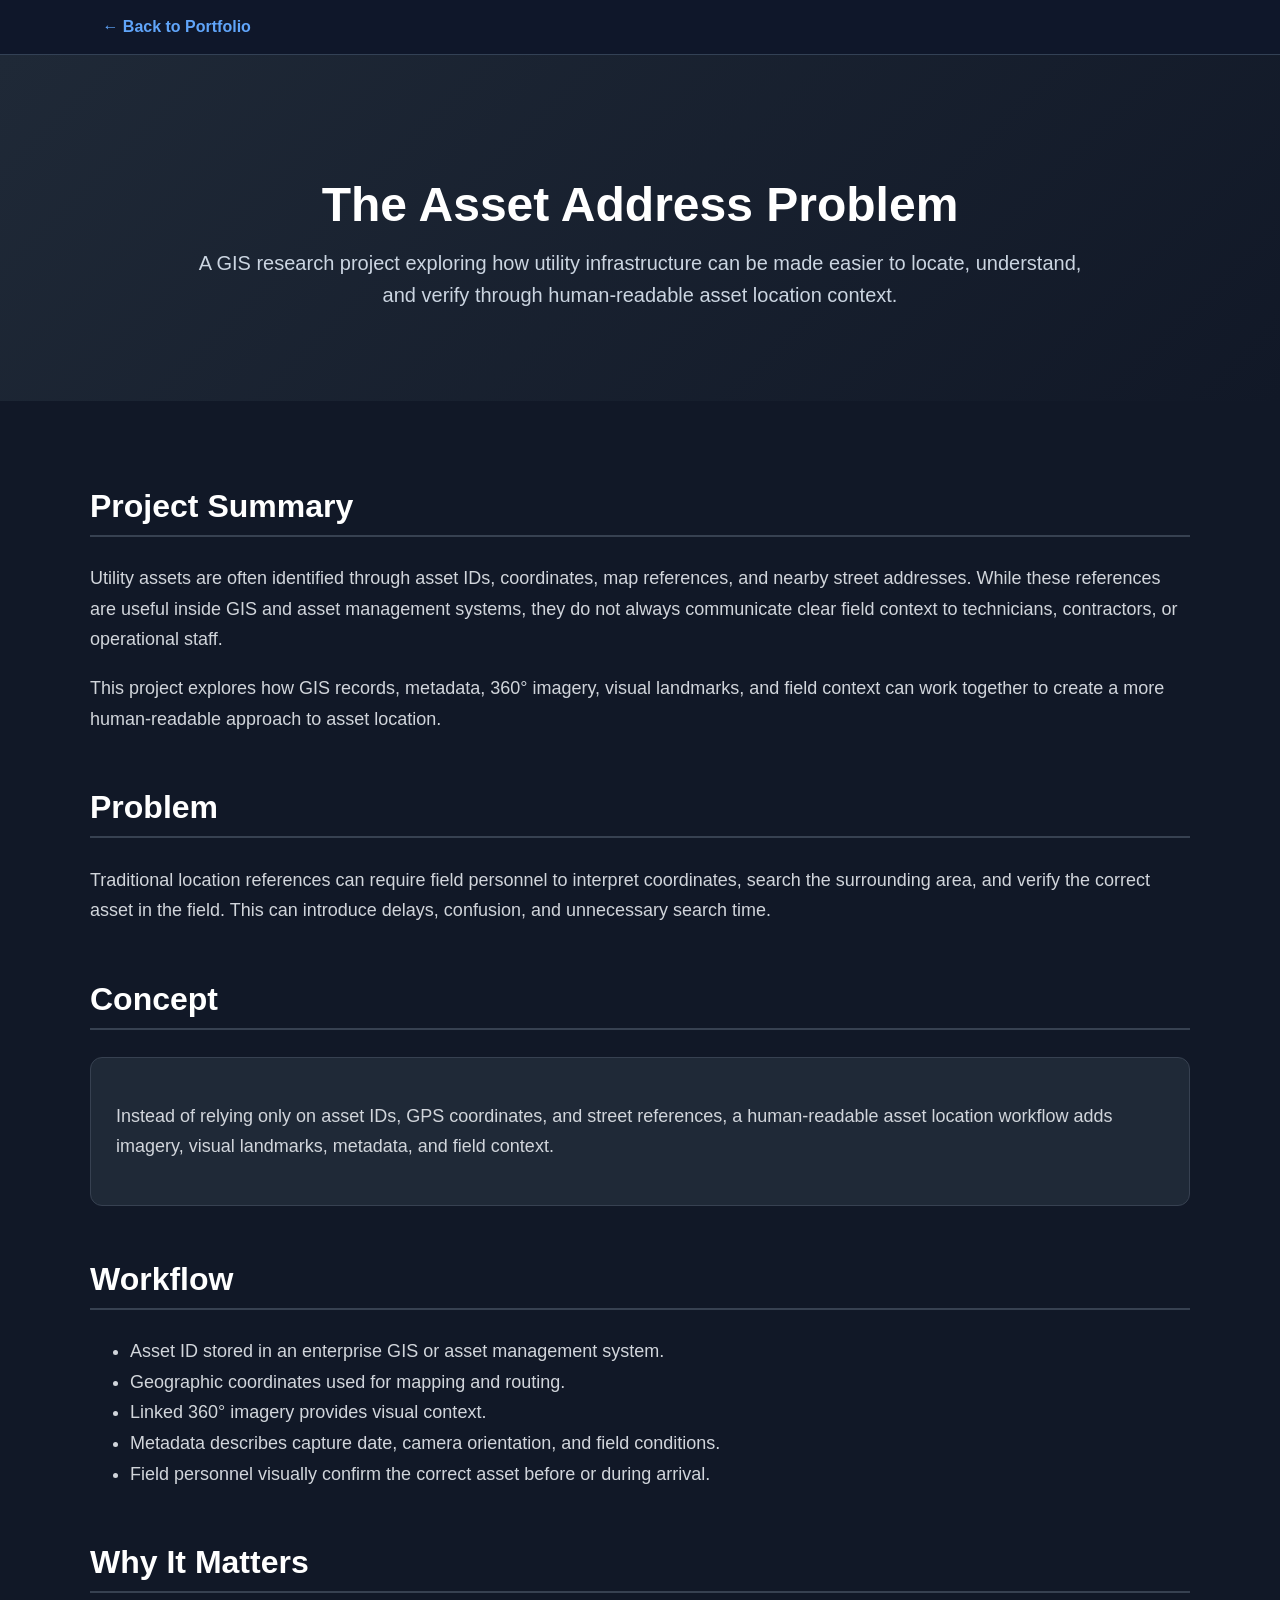
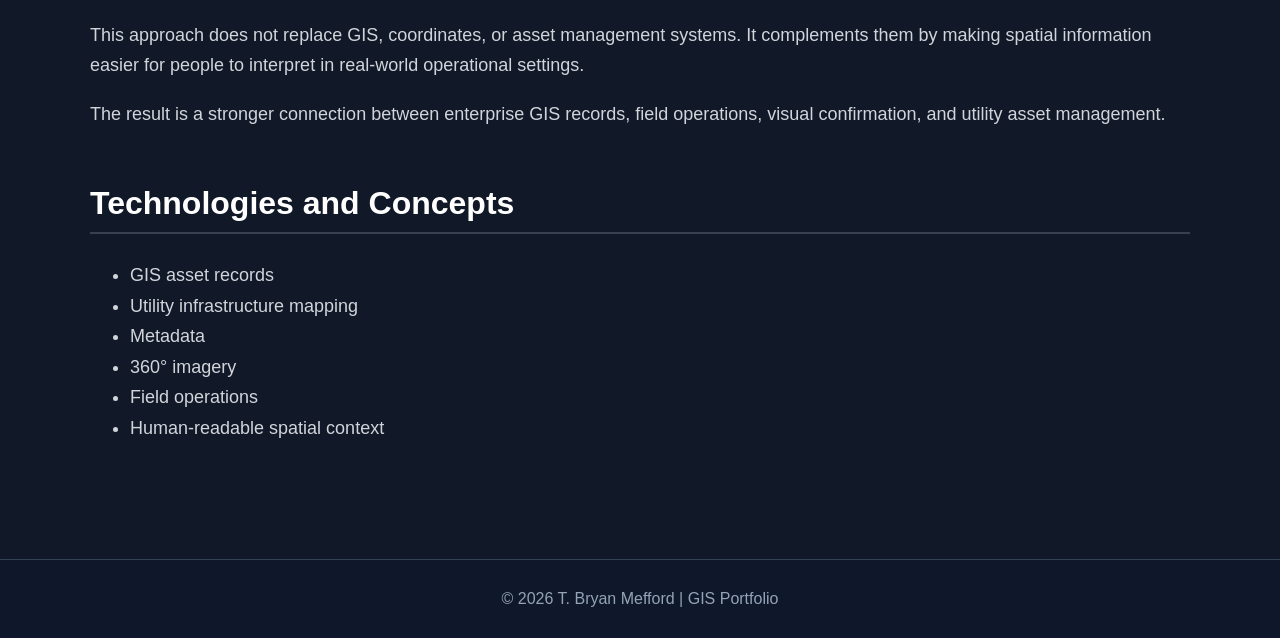
==== Asset-Address-Problem/index.html @ 144e8dea "Create corrected Asset Address project page" ====
<!DOCTYPE html>
<html lang="en">
<head>
<meta charset="UTF-8">
<meta name="viewport" content="width=device-width, initial-scale=1.0">
<title>Asset Address Problem | T. Bryan Mefford</title>

<style>
body{
    margin:0;
    font-family:Arial, Helvetica, sans-serif;
    background:#111827;
    color:white;
}

nav{
    background:#0f172a;
    padding:18px 8%;
    border-bottom:1px solid #334155;
}

nav a{
    color:#60a5fa;
    text-decoration:none;
    font-weight:bold;
}

header{
    background:linear-gradient(135deg,#1f2937,#111827);
    padding:90px 20px;
    text-align:center;
}

header h1{
    font-size:48px;
    margin-bottom:15px;
}

header p{
    max-width:900px;
    margin:auto;
    color:#cbd5e1;
    font-size:20px;
    line-height:1.6;
}

main{
    width:90%;
    max-width:1100px;
    margin:auto;
    padding:60px 0;
}

section{
    margin-bottom:55px;
}

h2{
    font-size:32px;
    border-bottom:2px solid #374151;
    padding-bottom:10px;
}

p, li{
    color:#d1d5db;
    font-size:18px;
    line-height:1.7;
}

.card{
    background:#1f2937;
    border:1px solid #374151;
    border-radius:12px;
    padding:25px;
    margin-top:20px;
}

footer{
    background:#0f172a;
    text-align:center;
    padding:30px;
    color:#94a3b8;
    border-top:1px solid #334155;
}
</style>
</head>

<body>

<nav>
    <a href="../">← Back to Portfolio</a>
</nav>

<header>
    <h1>The Asset Address Problem</h1>
    <p>
        A GIS research project exploring how utility infrastructure can be made easier to locate, understand, and verify through human-readable asset location context.
    </p>
</header>

<main>

<section>
    <h2>Project Summary</h2>
    <p>
        Utility assets are often identified through asset IDs, coordinates, map references, and nearby street addresses. While these references are useful inside GIS and asset management systems, they do not always communicate clear field context to technicians, contractors, or operational staff.
    </p>
    <p>
        This project explores how GIS records, metadata, 360° imagery, visual landmarks, and field context can work together to create a more human-readable approach to asset location.
    </p>
</section>

<section>
    <h2>Problem</h2>
    <p>
        Traditional location references can require field personnel to interpret coordinates, search the surrounding area, and verify the correct asset in the field. This can introduce delays, confusion, and unnecessary search time.
    </p>
</section>

<section>
    <h2>Concept</h2>
    <div class="card">
        <p>
            Instead of relying only on asset IDs, GPS coordinates, and street references, a human-readable asset location workflow adds imagery, visual landmarks, metadata, and field context.
        </p>
    </div>
</section>

<section>
    <h2>Workflow</h2>
    <ul>
        <li>Asset ID stored in an enterprise GIS or asset management system.</li>
        <li>Geographic coordinates used for mapping and routing.</li>
        <li>Linked 360° imagery provides visual context.</li>
        <li>Metadata describes capture date, camera orientation, and field conditions.</li>
        <li>Field personnel visually confirm the correct asset before or during arrival.</li>
    </ul>
</section>

<section>
    <h2>Why It Matters</h2>
    <p>
        This approach does not replace GIS, coordinates, or asset management systems. It complements them by making spatial information easier for people to interpret in real-world operational settings.
    </p>
    <p>
        The result is a stronger connection between enterprise GIS records, field operations, visual confirmation, and utility asset management.
    </p>
</section>

<section>
    <h2>Technologies and Concepts</h2>
    <ul>
        <li>GIS asset records</li>
        <li>Utility infrastructure mapping</li>
        <li>Metadata</li>
        <li>360° imagery</li>
        <li>Field operations</li>
        <li>Human-readable spatial context</li>
    </ul>
</section>

</main>

<footer>
    © 2026 T. Bryan Mefford | GIS Portfolio
</footer>

</body>
</html>
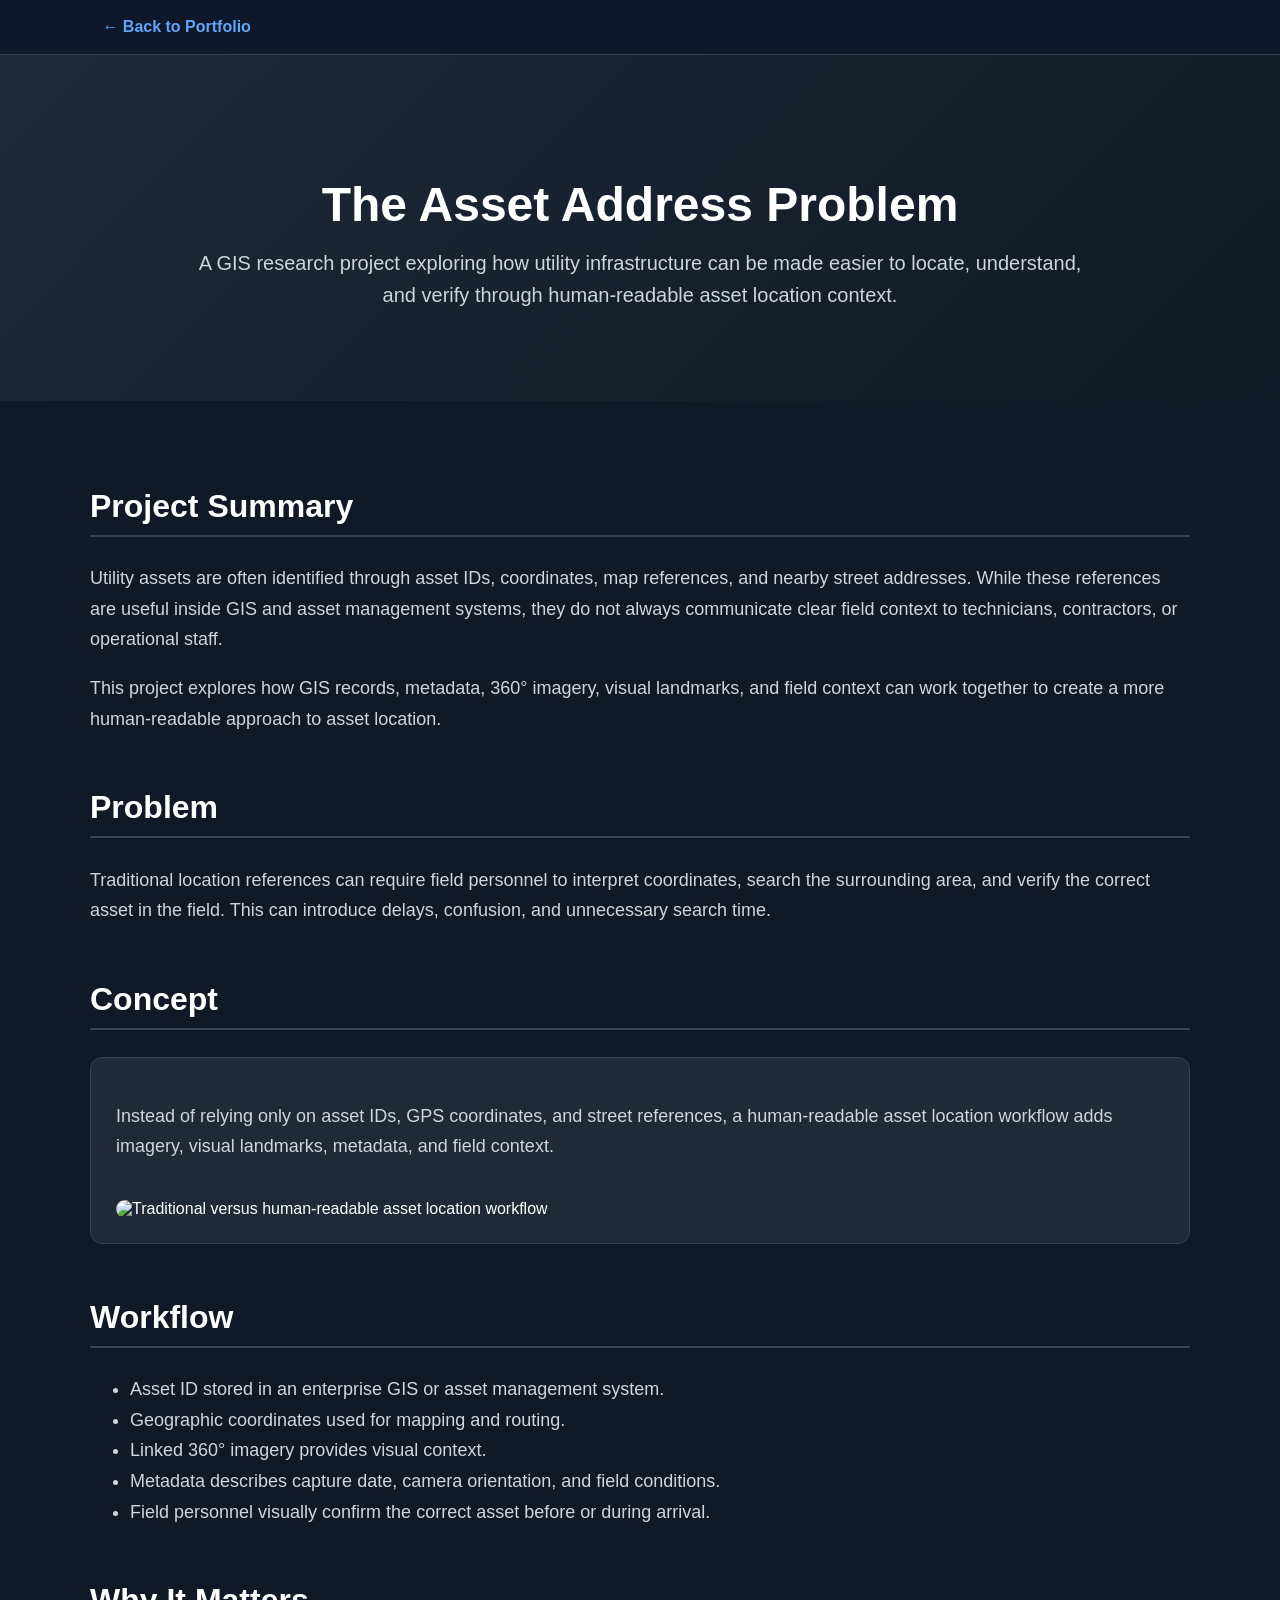
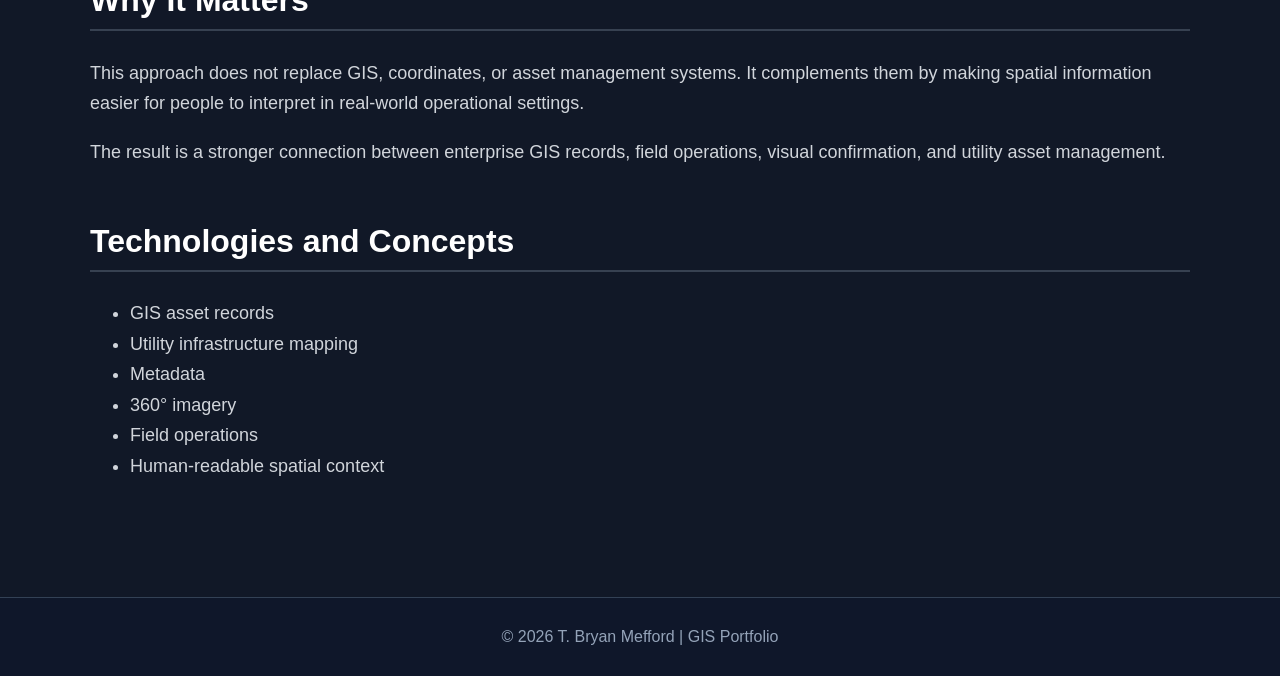
==== commit 6147c226: "Add project illustration to page" ====
--- a/Asset-Address-Problem/index.html
+++ b/Asset-Address-Problem/index.html
@@ -123,6 +123,8 @@
         <p>
             Instead of relying only on asset IDs, GPS coordinates, and street references, a human-readable asset location workflow adds imagery, visual landmarks, metadata, and field context.
         </p>
+
+        <img src="traditional-vs-human-readable-location.png" alt="Traditional versus human-readable asset location workflow" style="width:100%; border-radius:10px; margin-top:20px;">
     </div>
 </section>
 
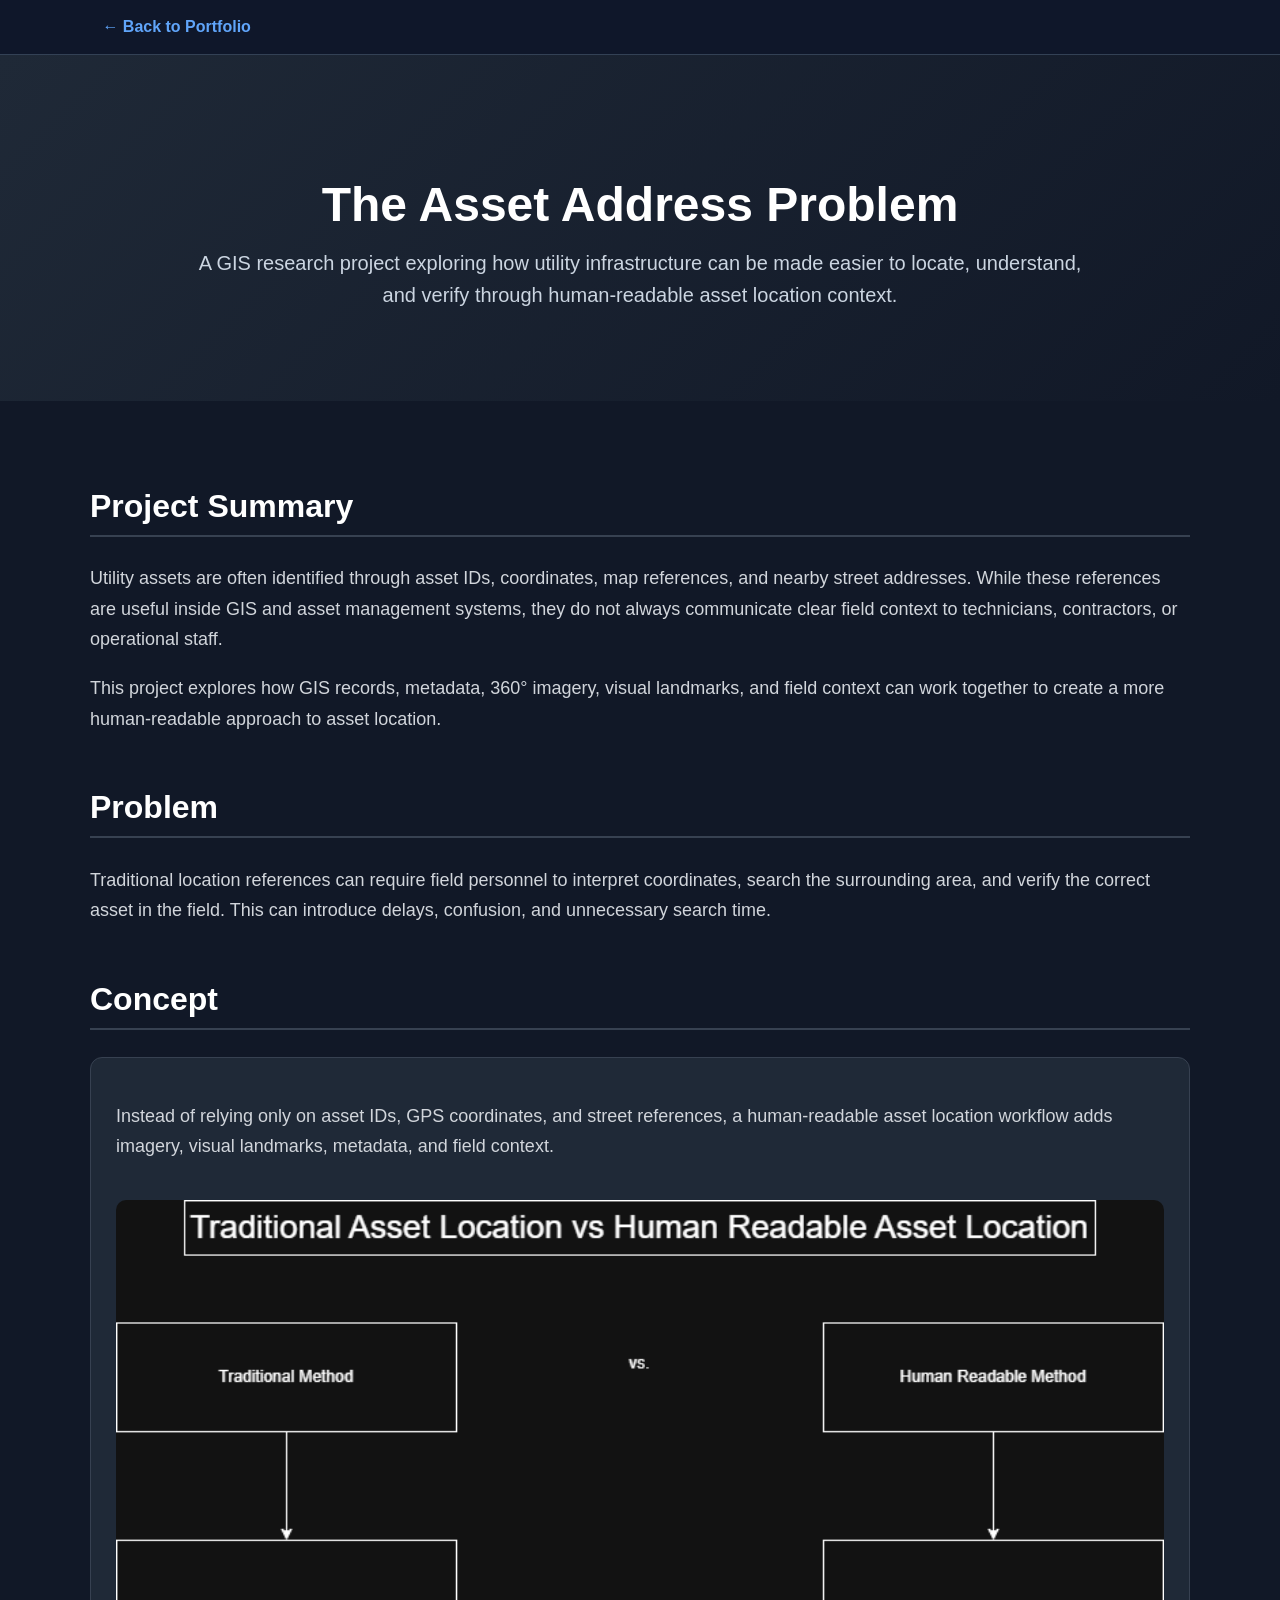
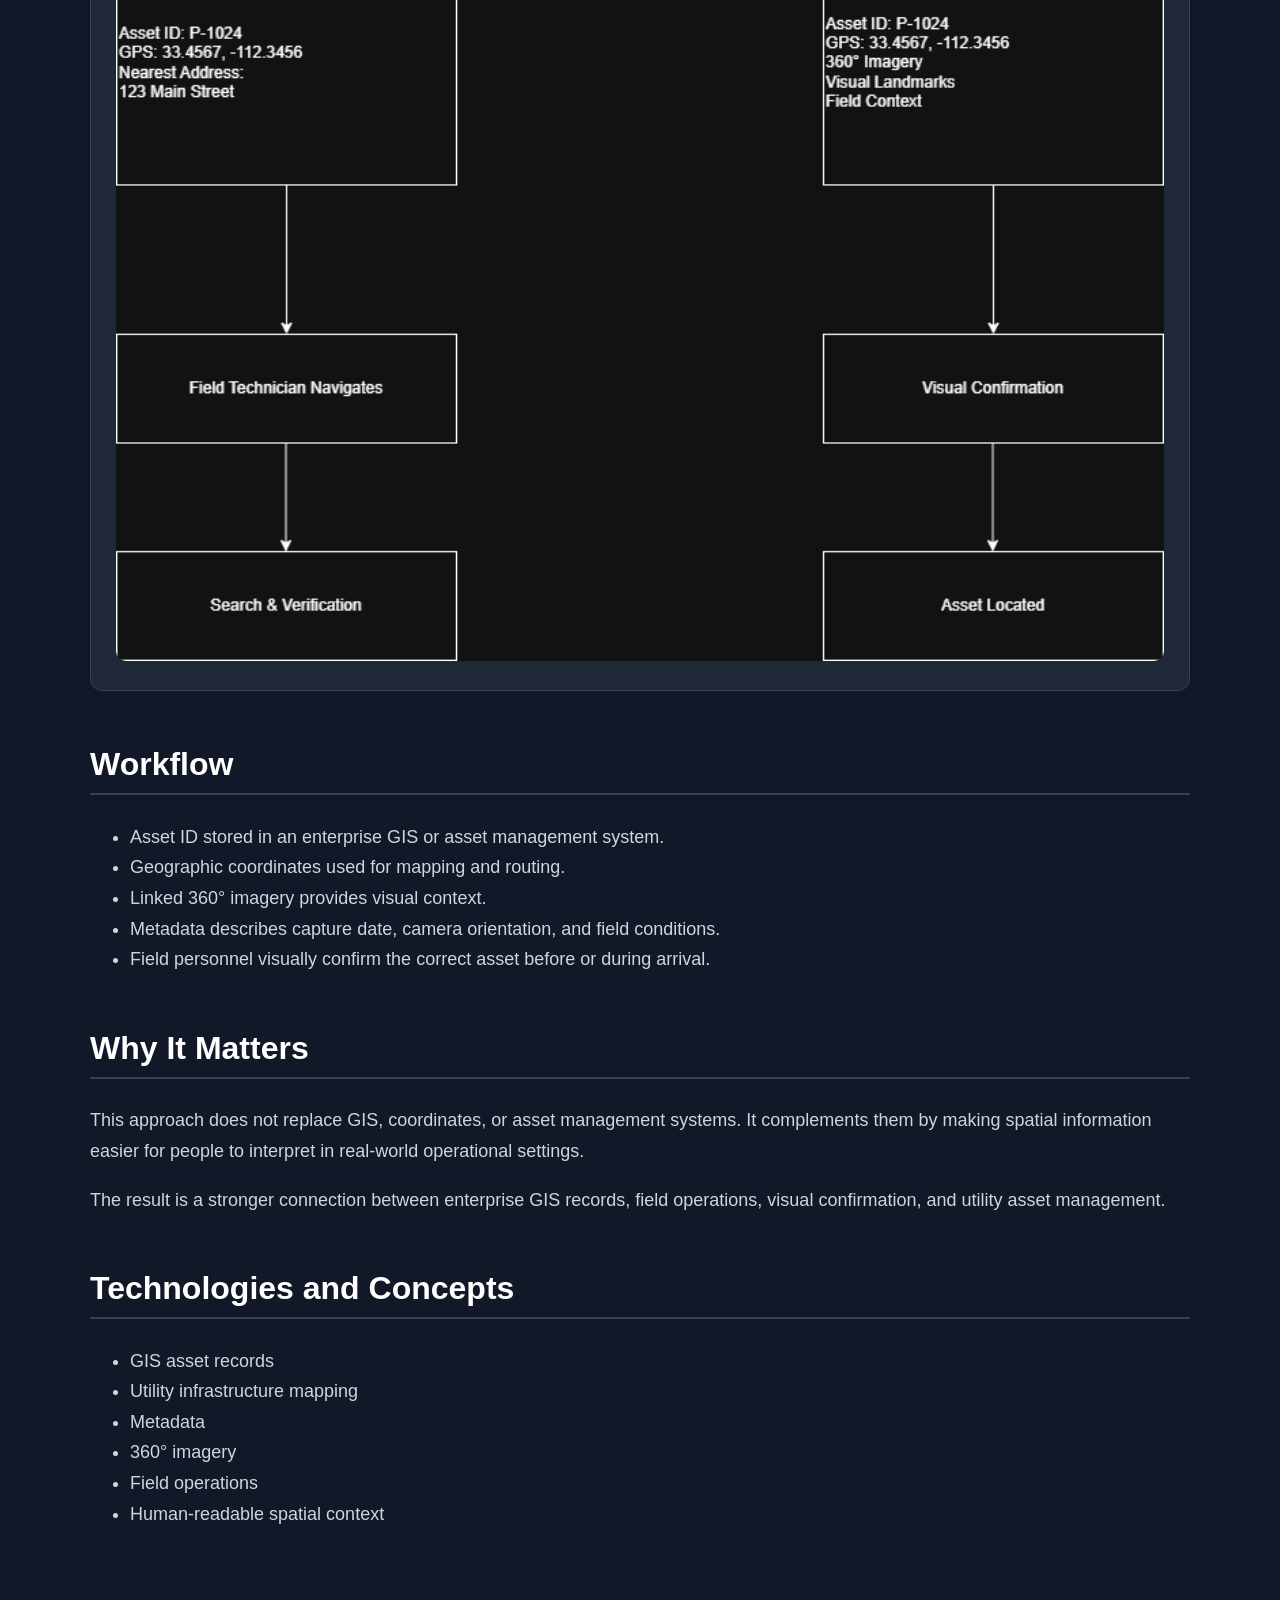
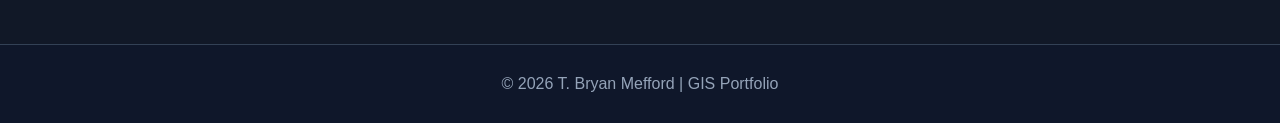
==== commit b3ecac8c: "Fix image filename" ====
--- a/Asset-Address-Problem/index.html
+++ b/Asset-Address-Problem/index.html
@@ -124,7 +124,9 @@
             Instead of relying only on asset IDs, GPS coordinates, and street references, a human-readable asset location workflow adds imagery, visual landmarks, metadata, and field context.
         </p>
 
-        <img src="traditional-vs-human-readable-location.png" alt="Traditional versus human-readable asset location workflow" style="width:100%; border-radius:10px; margin-top:20px;">
+        <img src="traditional-vs-human-readable-location (1).png"
+     alt="Traditional versus human-readable asset location workflow"
+     style="width:100%; border-radius:10px; margin-top:20px;">
     </div>
 </section>
 
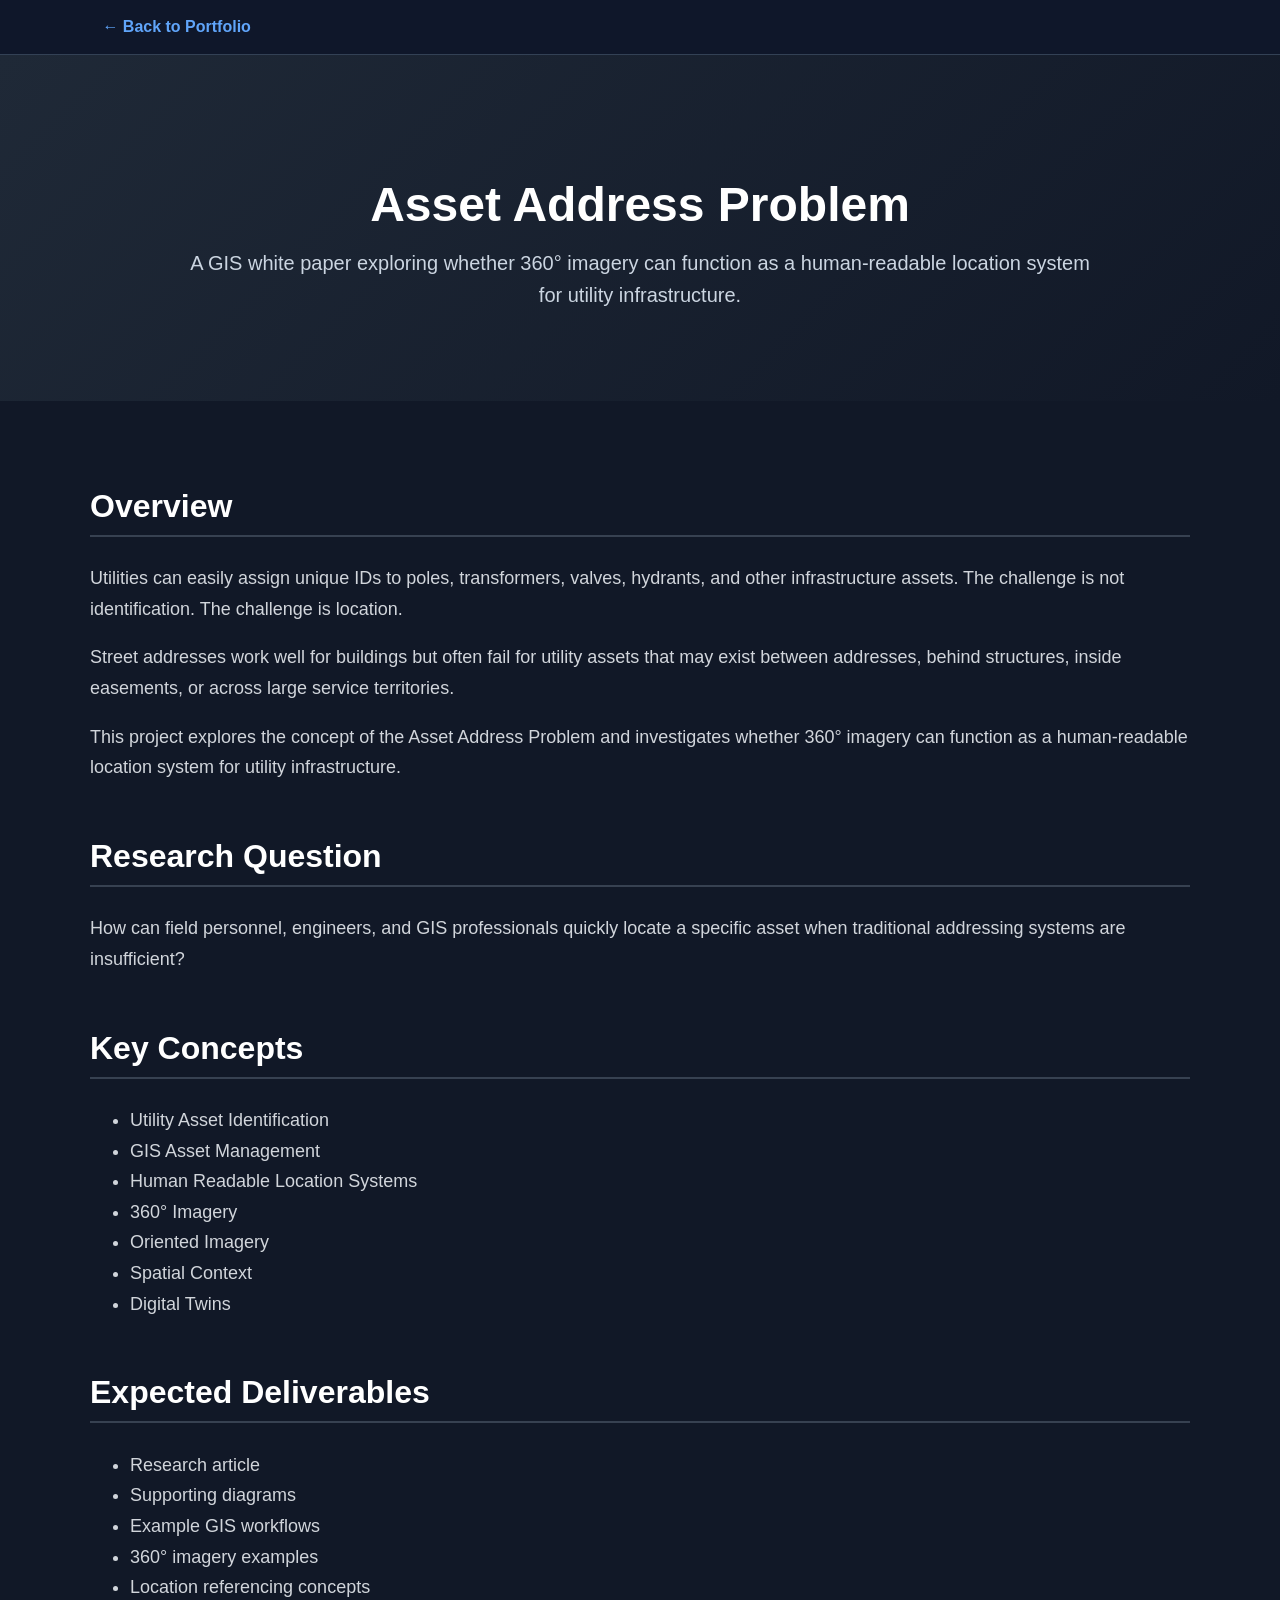
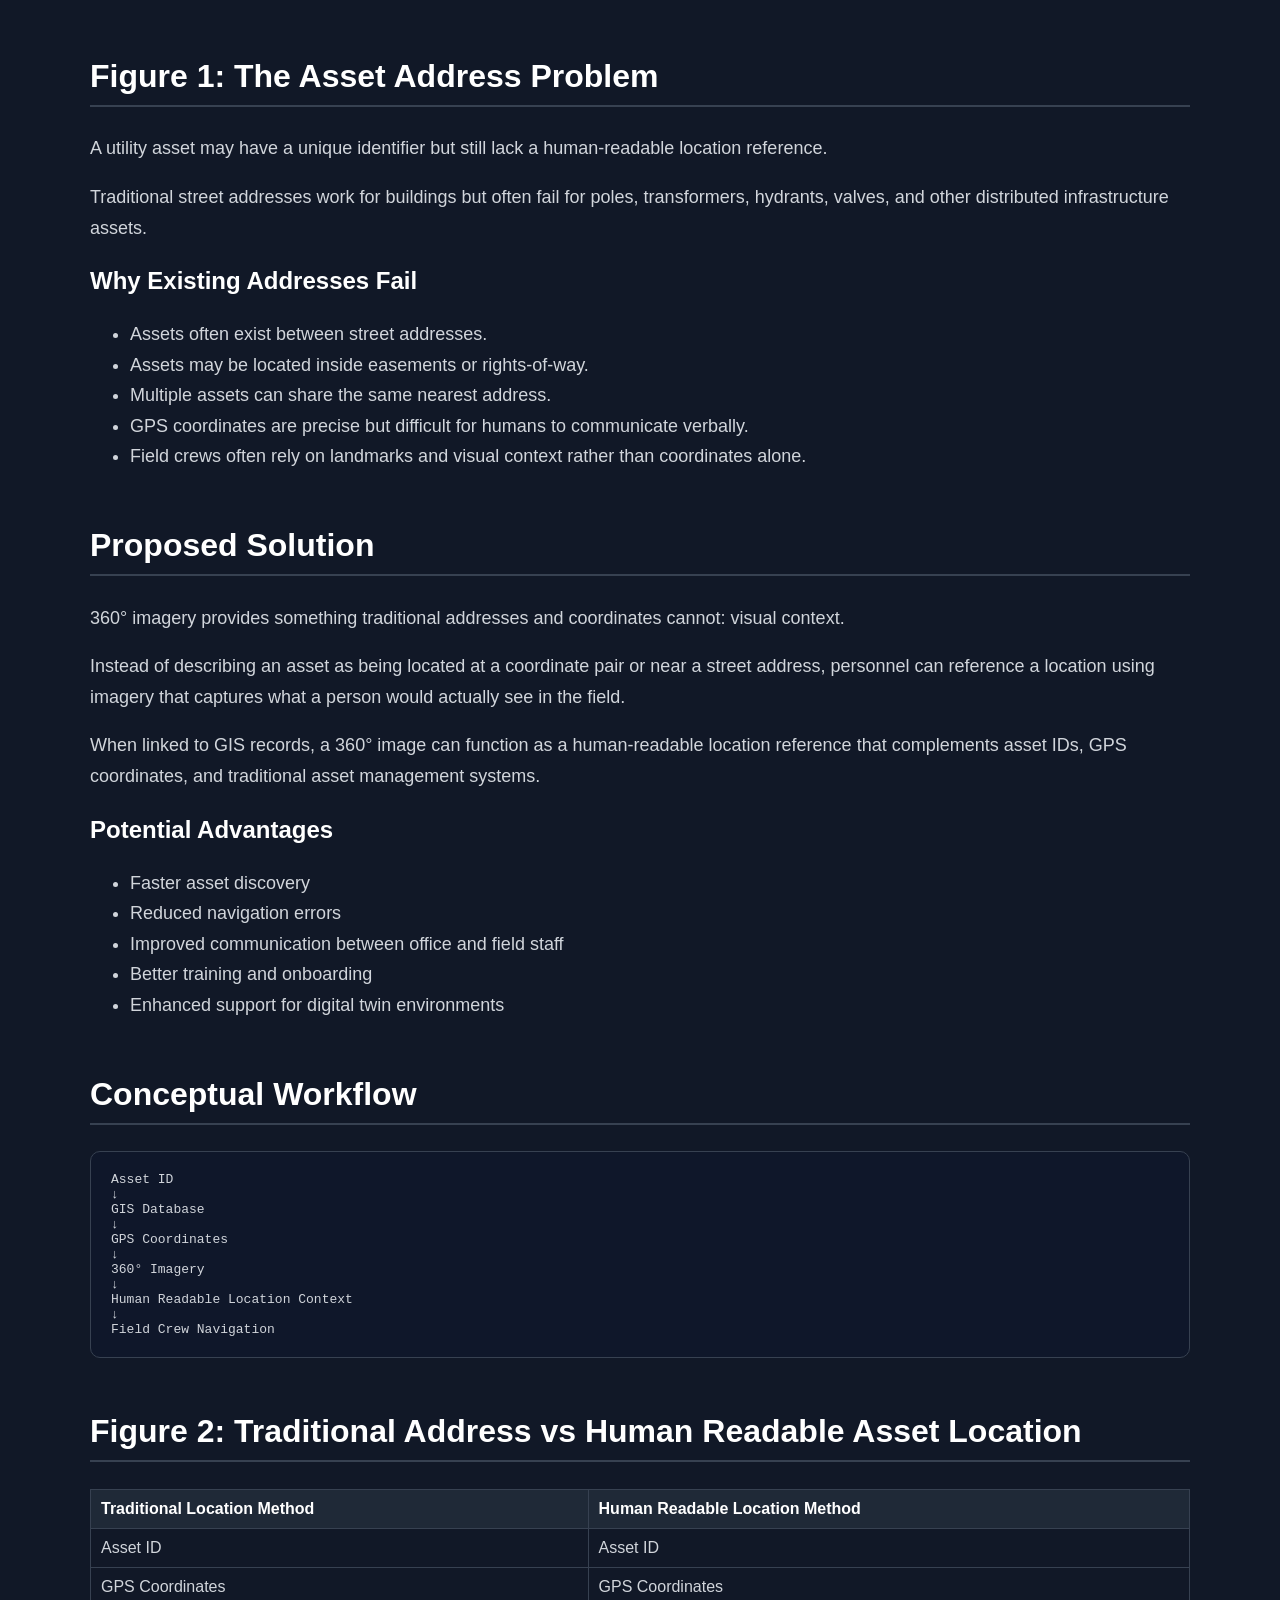
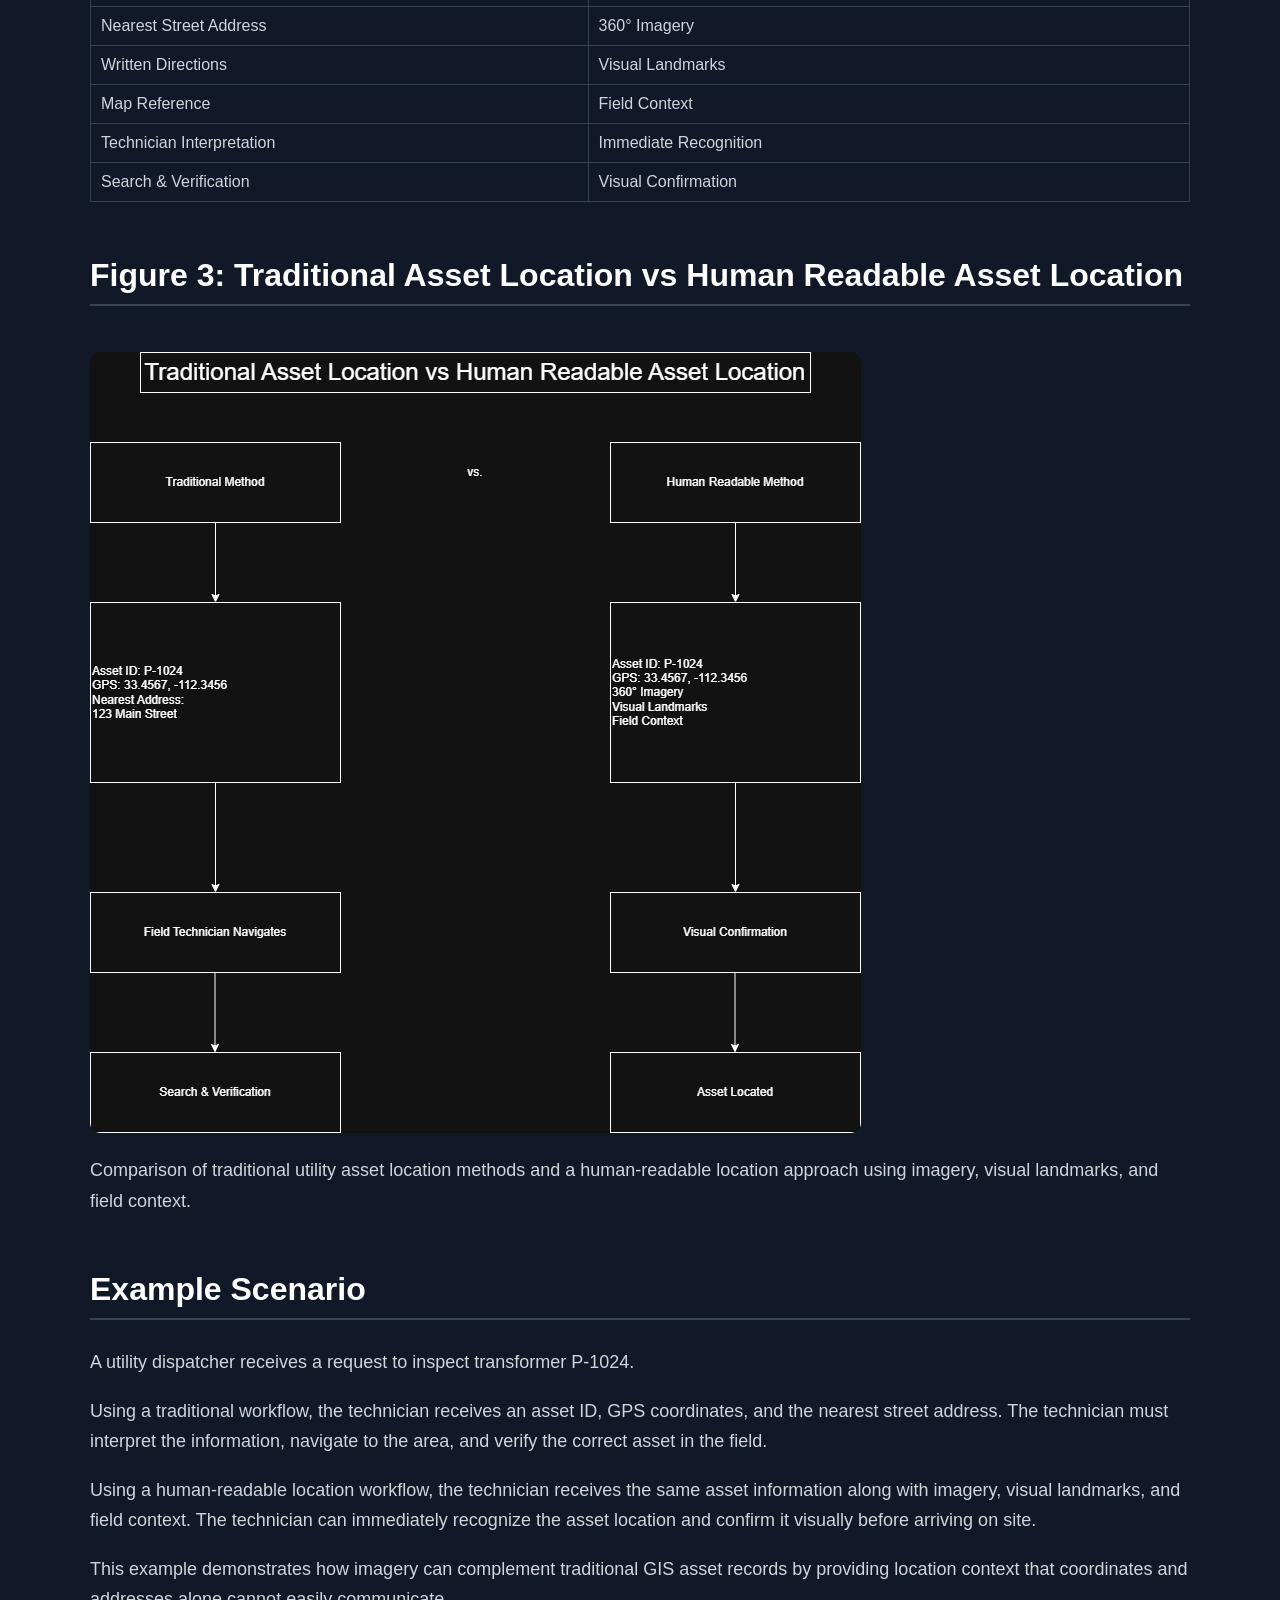
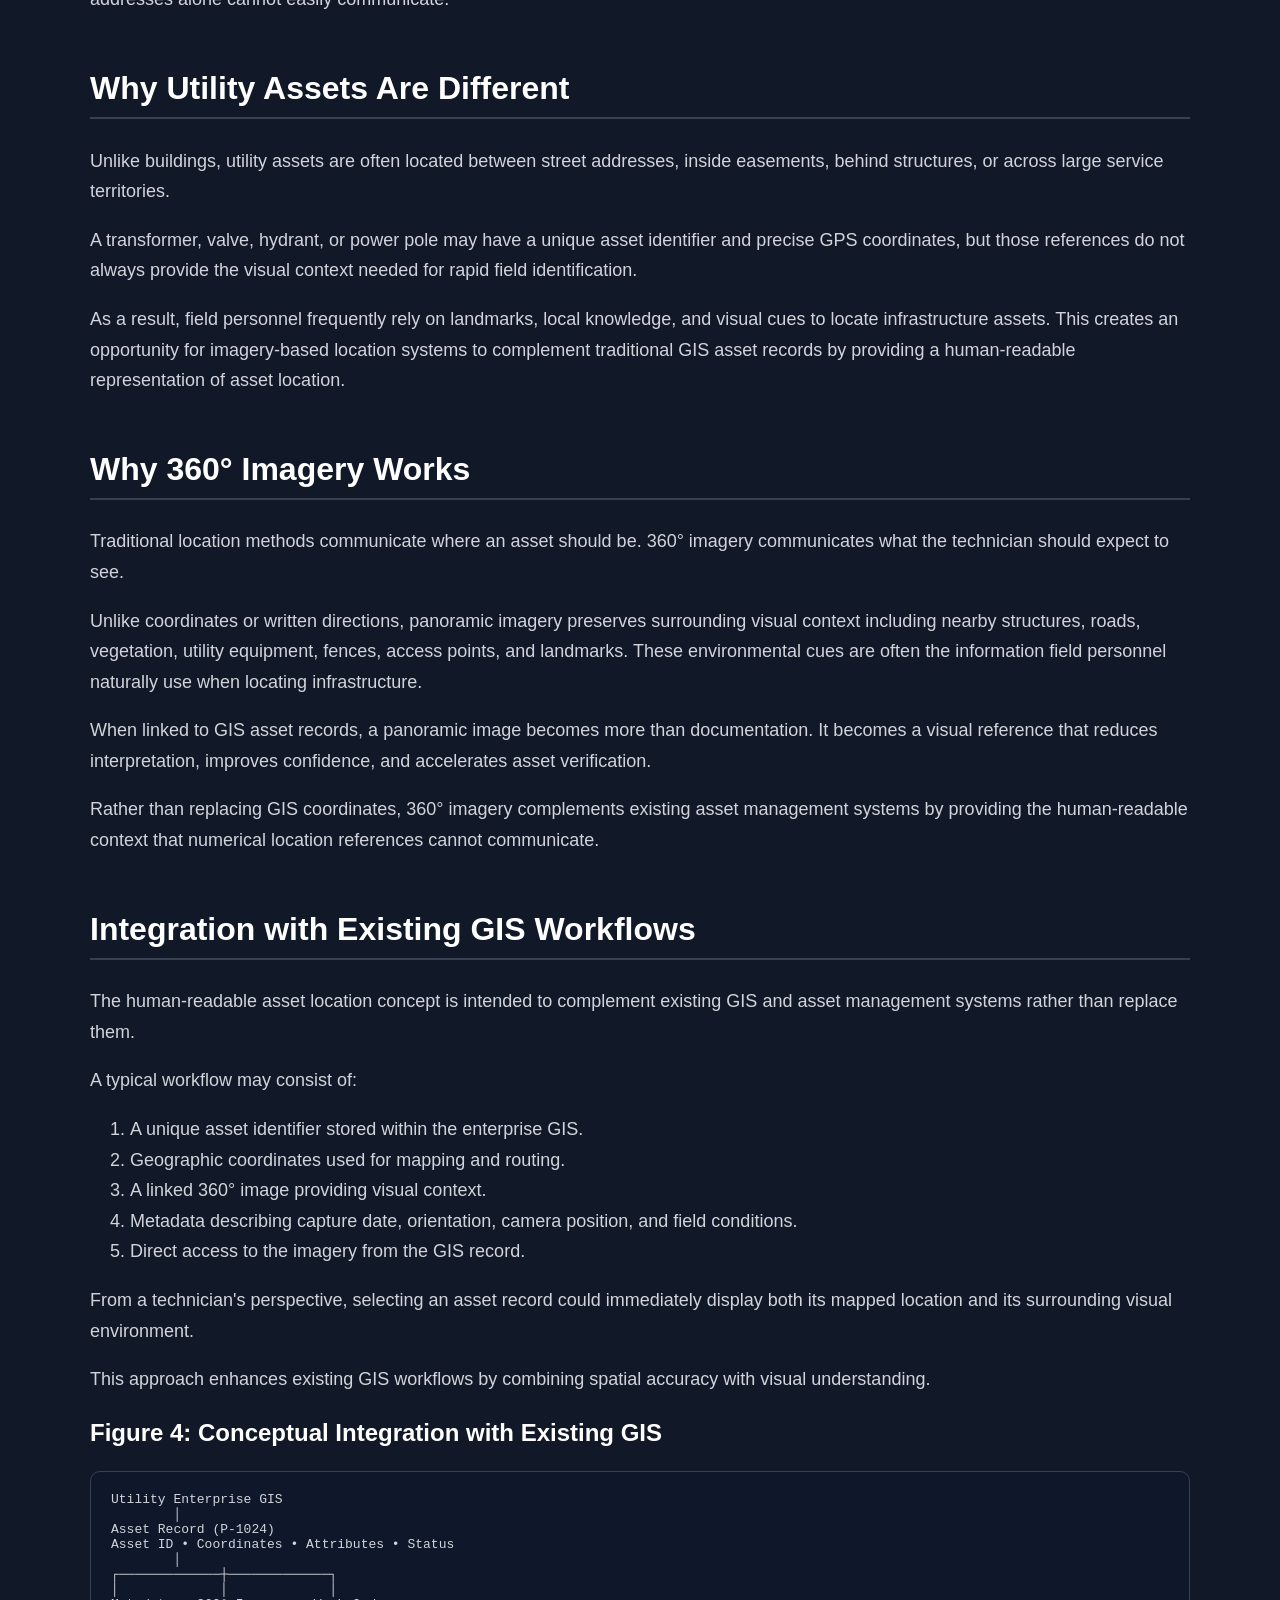
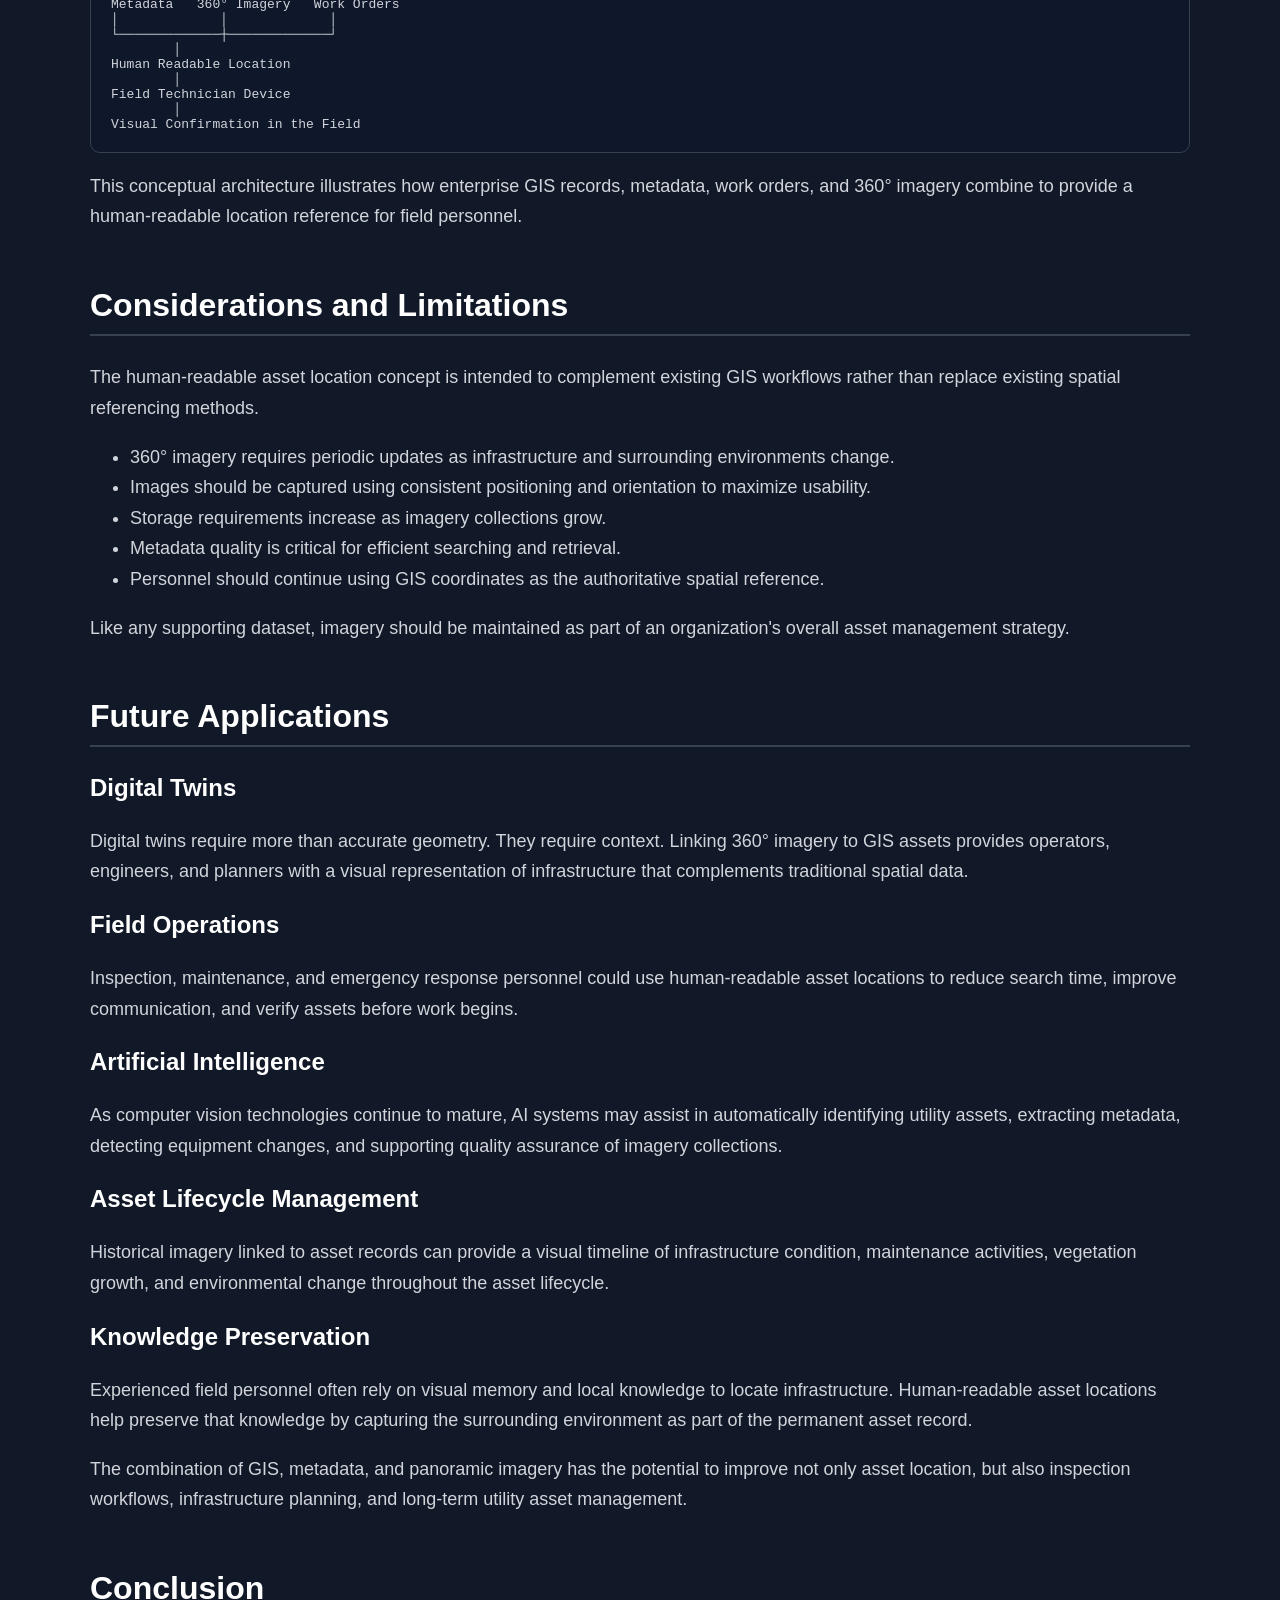
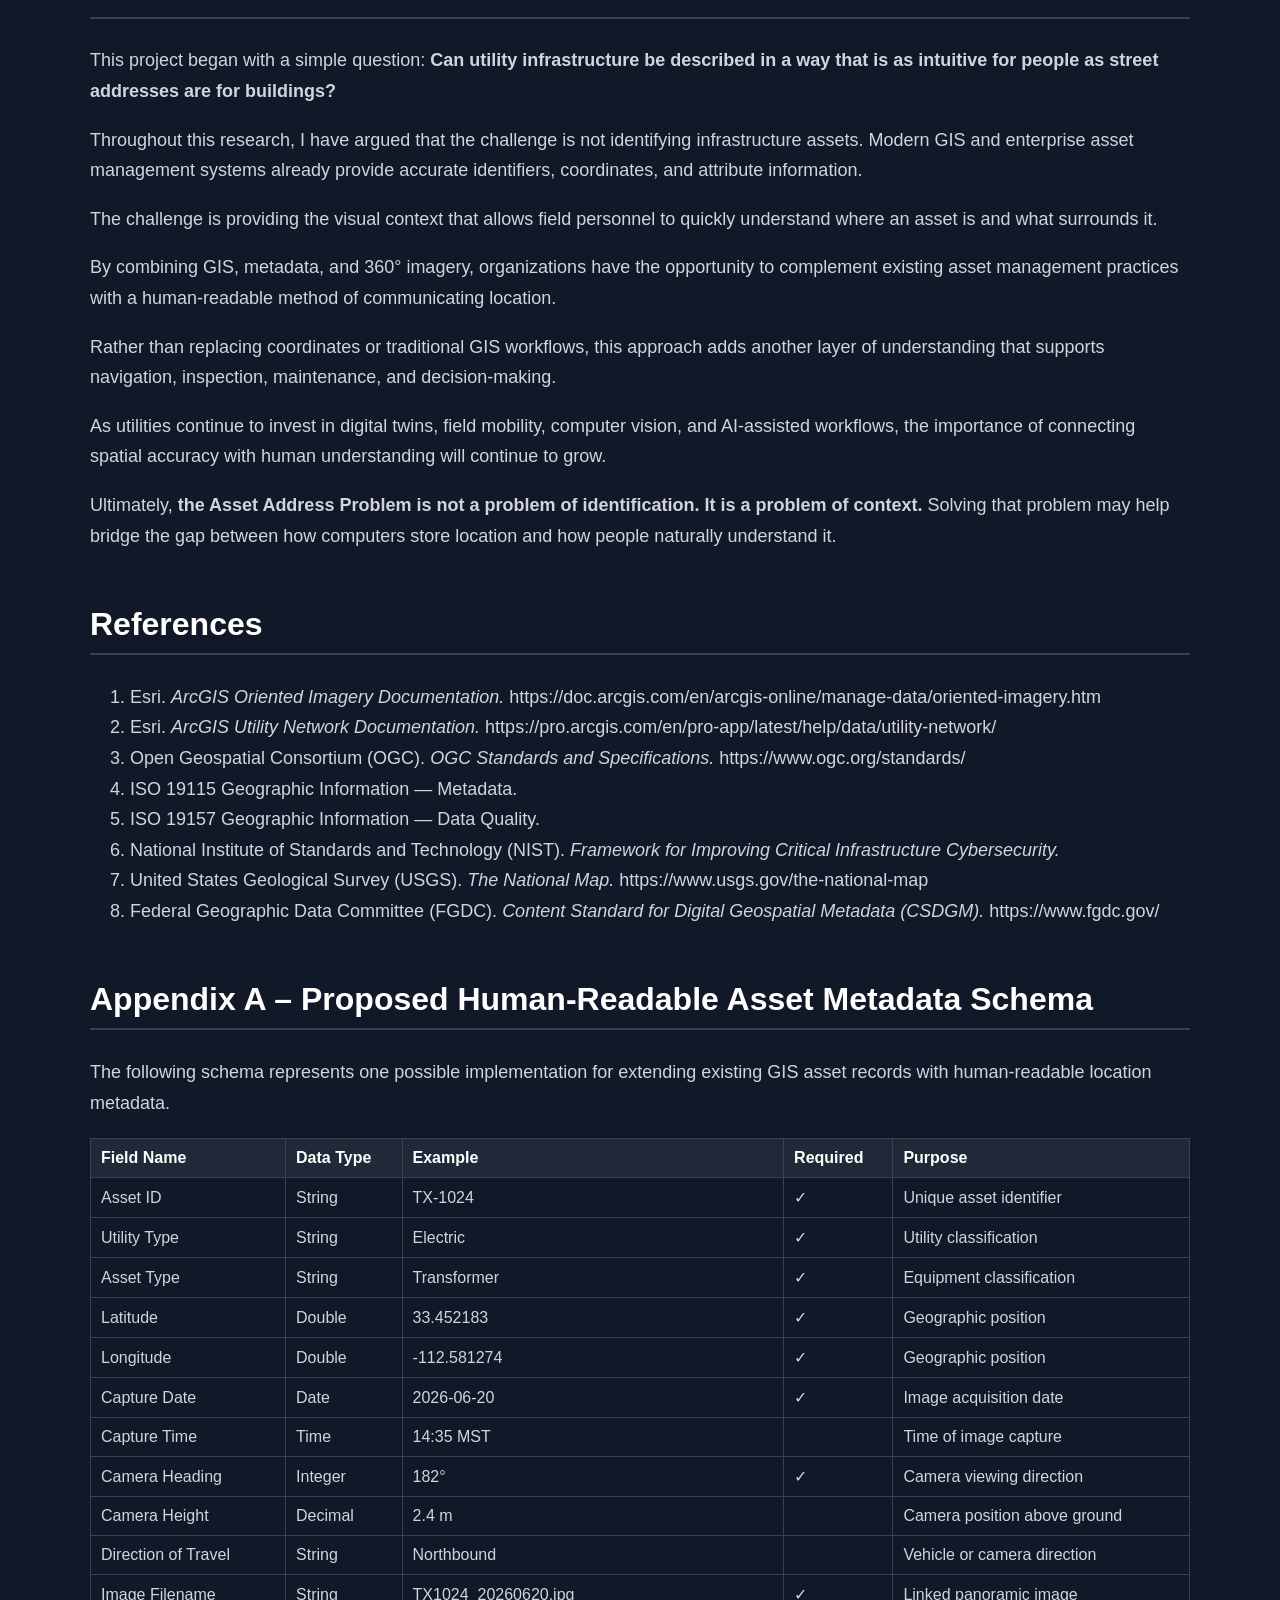
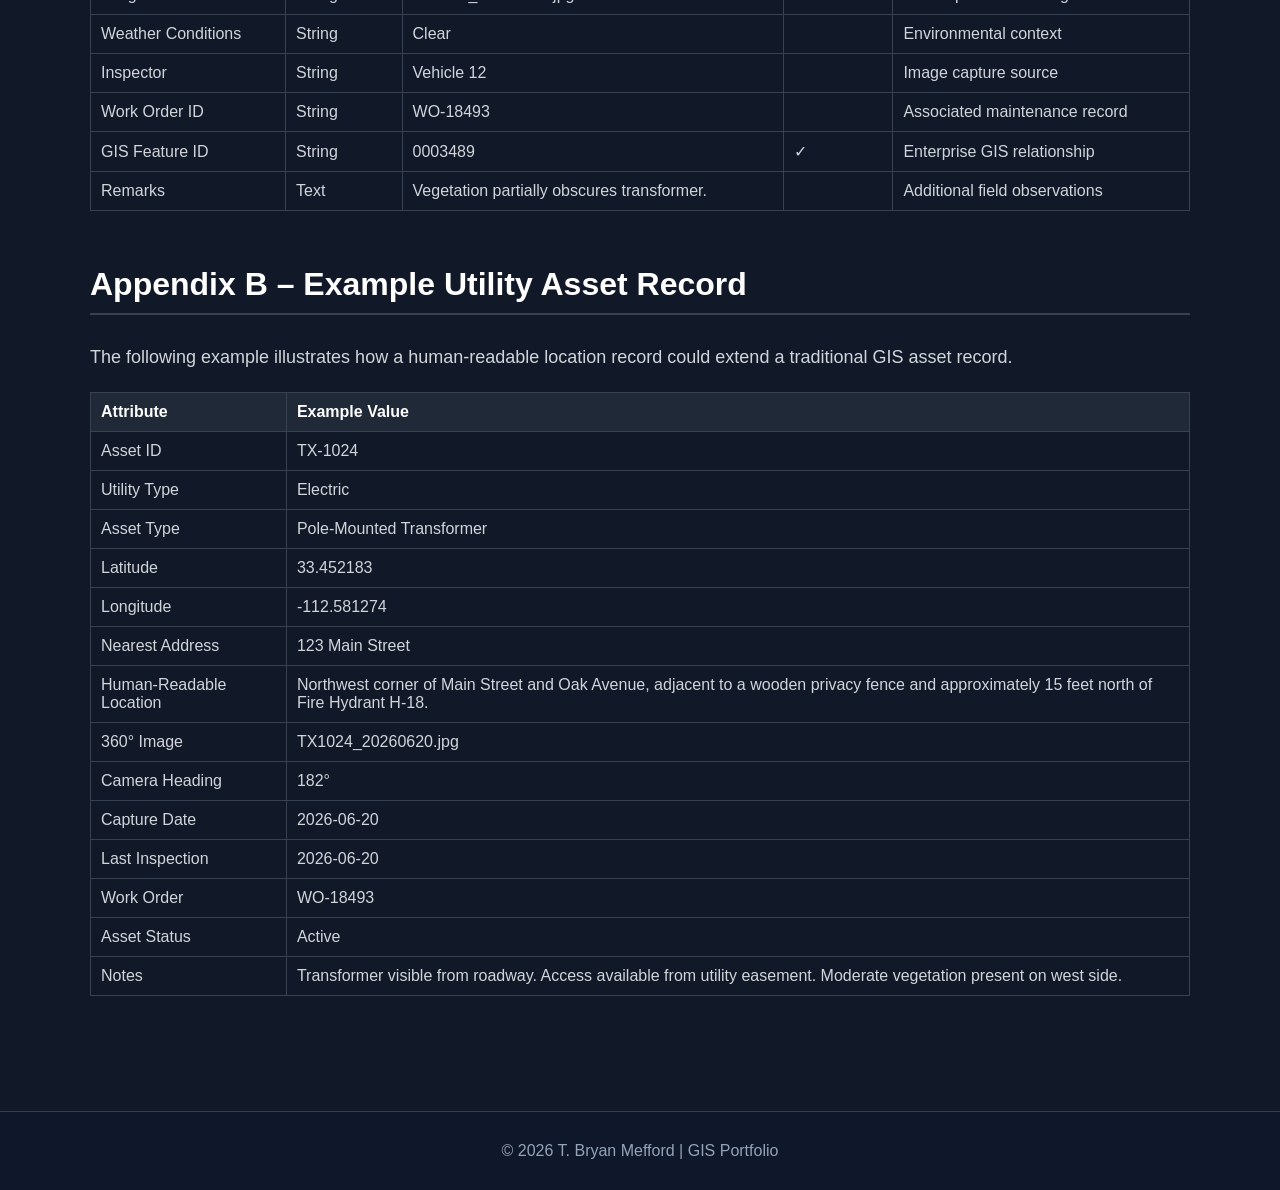
==== commit 745fd851: "Replace Asset Address page with full white paper" ====
--- a/Asset-Address-Problem/index.html
+++ b/Asset-Address-Problem/index.html
@@ -6,167 +6,317 @@
 <title>Asset Address Problem | T. Bryan Mefford</title>
 
 <style>
-body{
-    margin:0;
-    font-family:Arial, Helvetica, sans-serif;
-    background:#111827;
-    color:white;
-}
-
-nav{
-    background:#0f172a;
-    padding:18px 8%;
-    border-bottom:1px solid #334155;
-}
-
-nav a{
-    color:#60a5fa;
-    text-decoration:none;
-    font-weight:bold;
-}
-
-header{
-    background:linear-gradient(135deg,#1f2937,#111827);
-    padding:90px 20px;
-    text-align:center;
-}
-
-header h1{
-    font-size:48px;
-    margin-bottom:15px;
-}
-
-header p{
-    max-width:900px;
-    margin:auto;
-    color:#cbd5e1;
-    font-size:20px;
-    line-height:1.6;
-}
-
-main{
-    width:90%;
-    max-width:1100px;
-    margin:auto;
-    padding:60px 0;
-}
-
-section{
-    margin-bottom:55px;
-}
-
-h2{
-    font-size:32px;
-    border-bottom:2px solid #374151;
-    padding-bottom:10px;
-}
-
-p, li{
-    color:#d1d5db;
-    font-size:18px;
-    line-height:1.7;
-}
-
-.card{
-    background:#1f2937;
-    border:1px solid #374151;
-    border-radius:12px;
-    padding:25px;
-    margin-top:20px;
-}
-
-footer{
-    background:#0f172a;
-    text-align:center;
-    padding:30px;
-    color:#94a3b8;
-    border-top:1px solid #334155;
-}
+body{margin:0;font-family:Arial,Helvetica,sans-serif;background:#111827;color:white;}
+nav{background:#0f172a;padding:18px 8%;border-bottom:1px solid #334155;}
+nav a{color:#60a5fa;text-decoration:none;font-weight:bold;}
+header{background:linear-gradient(135deg,#1f2937,#111827);padding:90px 20px;text-align:center;}
+header h1{font-size:48px;margin-bottom:15px;}
+header p{max-width:900px;margin:auto;color:#cbd5e1;font-size:20px;line-height:1.6;}
+main{width:90%;max-width:1100px;margin:auto;padding:60px 0;}
+section{margin-bottom:55px;}
+h2{font-size:32px;border-bottom:2px solid #374151;padding-bottom:10px;}
+h3{font-size:24px;color:white;}
+p,li{color:#d1d5db;font-size:18px;line-height:1.7;}
+.card{background:#1f2937;border:1px solid #374151;border-radius:12px;padding:25px;margin-top:20px;}
+img{max-width:100%;border-radius:10px;margin-top:20px;}
+pre{background:#0f172a;border:1px solid #374151;border-radius:10px;padding:20px;overflow-x:auto;color:#d1d5db;}
+table{width:100%;border-collapse:collapse;margin-top:20px;color:#d1d5db;}
+th,td{border:1px solid #374151;padding:10px;text-align:left;}
+th{background:#1f2937;color:white;}
+footer{background:#0f172a;text-align:center;padding:30px;color:#94a3b8;border-top:1px solid #334155;}
 </style>
 </head>
 
 <body>
 
 <nav>
-    <a href="../">← Back to Portfolio</a>
+<a href="../">← Back to Portfolio</a>
 </nav>
 
 <header>
-    <h1>The Asset Address Problem</h1>
-    <p>
-        A GIS research project exploring how utility infrastructure can be made easier to locate, understand, and verify through human-readable asset location context.
-    </p>
+<h1>Asset Address Problem</h1>
+<p>A GIS white paper exploring whether 360° imagery can function as a human-readable location system for utility infrastructure.</p>
 </header>
 
 <main>
 
 <section>
-    <h2>Project Summary</h2>
-    <p>
-        Utility assets are often identified through asset IDs, coordinates, map references, and nearby street addresses. While these references are useful inside GIS and asset management systems, they do not always communicate clear field context to technicians, contractors, or operational staff.
-    </p>
-    <p>
-        This project explores how GIS records, metadata, 360° imagery, visual landmarks, and field context can work together to create a more human-readable approach to asset location.
-    </p>
-</section>
-
-<section>
-    <h2>Problem</h2>
-    <p>
-        Traditional location references can require field personnel to interpret coordinates, search the surrounding area, and verify the correct asset in the field. This can introduce delays, confusion, and unnecessary search time.
-    </p>
-</section>
-
-<section>
-    <h2>Concept</h2>
-    <div class="card">
-        <p>
-            Instead of relying only on asset IDs, GPS coordinates, and street references, a human-readable asset location workflow adds imagery, visual landmarks, metadata, and field context.
-        </p>
-
-        <img src="traditional-vs-human-readable-location (1).png"
-     alt="Traditional versus human-readable asset location workflow"
-     style="width:100%; border-radius:10px; margin-top:20px;">
-    </div>
-</section>
-
-<section>
-    <h2>Workflow</h2>
-    <ul>
-        <li>Asset ID stored in an enterprise GIS or asset management system.</li>
-        <li>Geographic coordinates used for mapping and routing.</li>
-        <li>Linked 360° imagery provides visual context.</li>
-        <li>Metadata describes capture date, camera orientation, and field conditions.</li>
-        <li>Field personnel visually confirm the correct asset before or during arrival.</li>
-    </ul>
-</section>
-
-<section>
-    <h2>Why It Matters</h2>
-    <p>
-        This approach does not replace GIS, coordinates, or asset management systems. It complements them by making spatial information easier for people to interpret in real-world operational settings.
-    </p>
-    <p>
-        The result is a stronger connection between enterprise GIS records, field operations, visual confirmation, and utility asset management.
-    </p>
-</section>
-
-<section>
-    <h2>Technologies and Concepts</h2>
-    <ul>
-        <li>GIS asset records</li>
-        <li>Utility infrastructure mapping</li>
-        <li>Metadata</li>
-        <li>360° imagery</li>
-        <li>Field operations</li>
-        <li>Human-readable spatial context</li>
-    </ul>
+<h2>Overview</h2>
+<p>Utilities can easily assign unique IDs to poles, transformers, valves, hydrants, and other infrastructure assets. The challenge is not identification. The challenge is location.</p>
+<p>Street addresses work well for buildings but often fail for utility assets that may exist between addresses, behind structures, inside easements, or across large service territories.</p>
+<p>This project explores the concept of the Asset Address Problem and investigates whether 360° imagery can function as a human-readable location system for utility infrastructure.</p>
+</section>
+
+<section>
+<h2>Research Question</h2>
+<p>How can field personnel, engineers, and GIS professionals quickly locate a specific asset when traditional addressing systems are insufficient?</p>
+</section>
+
+<section>
+<h2>Key Concepts</h2>
+<ul>
+<li>Utility Asset Identification</li>
+<li>GIS Asset Management</li>
+<li>Human Readable Location Systems</li>
+<li>360° Imagery</li>
+<li>Oriented Imagery</li>
+<li>Spatial Context</li>
+<li>Digital Twins</li>
+</ul>
+</section>
+
+<section>
+<h2>Expected Deliverables</h2>
+<ul>
+<li>Research article</li>
+<li>Supporting diagrams</li>
+<li>Example GIS workflows</li>
+<li>360° imagery examples</li>
+<li>Location referencing concepts</li>
+</ul>
+</section>
+
+<section>
+<h2>Figure 1: The Asset Address Problem</h2>
+<p>A utility asset may have a unique identifier but still lack a human-readable location reference.</p>
+<p>Traditional street addresses work for buildings but often fail for poles, transformers, hydrants, valves, and other distributed infrastructure assets.</p>
+
+<h3>Why Existing Addresses Fail</h3>
+<ul>
+<li>Assets often exist between street addresses.</li>
+<li>Assets may be located inside easements or rights-of-way.</li>
+<li>Multiple assets can share the same nearest address.</li>
+<li>GPS coordinates are precise but difficult for humans to communicate verbally.</li>
+<li>Field crews often rely on landmarks and visual context rather than coordinates alone.</li>
+</ul>
+</section>
+
+<section>
+<h2>Proposed Solution</h2>
+<p>360° imagery provides something traditional addresses and coordinates cannot: visual context.</p>
+<p>Instead of describing an asset as being located at a coordinate pair or near a street address, personnel can reference a location using imagery that captures what a person would actually see in the field.</p>
+<p>When linked to GIS records, a 360° image can function as a human-readable location reference that complements asset IDs, GPS coordinates, and traditional asset management systems.</p>
+
+<h3>Potential Advantages</h3>
+<ul>
+<li>Faster asset discovery</li>
+<li>Reduced navigation errors</li>
+<li>Improved communication between office and field staff</li>
+<li>Better training and onboarding</li>
+<li>Enhanced support for digital twin environments</li>
+</ul>
+</section>
+
+<section>
+<h2>Conceptual Workflow</h2>
+<pre>
+Asset ID
+↓
+GIS Database
+↓
+GPS Coordinates
+↓
+360° Imagery
+↓
+Human Readable Location Context
+↓
+Field Crew Navigation
+</pre>
+</section>
+
+<section>
+<h2>Figure 2: Traditional Address vs Human Readable Asset Location</h2>
+<table>
+<tr><th>Traditional Location Method</th><th>Human Readable Location Method</th></tr>
+<tr><td>Asset ID</td><td>Asset ID</td></tr>
+<tr><td>GPS Coordinates</td><td>GPS Coordinates</td></tr>
+<tr><td>Nearest Street Address</td><td>360° Imagery</td></tr>
+<tr><td>Written Directions</td><td>Visual Landmarks</td></tr>
+<tr><td>Map Reference</td><td>Field Context</td></tr>
+<tr><td>Technician Interpretation</td><td>Immediate Recognition</td></tr>
+<tr><td>Search & Verification</td><td>Visual Confirmation</td></tr>
+</table>
+</section>
+
+<section>
+<h2>Figure 3: Traditional Asset Location vs Human Readable Asset Location</h2>
+<img src="traditional-vs-human-readable-location%20(1).png" alt="Traditional Asset Location vs Human Readable Asset Location">
+<p>Comparison of traditional utility asset location methods and a human-readable location approach using imagery, visual landmarks, and field context.</p>
+</section>
+
+<section>
+<h2>Example Scenario</h2>
+<p>A utility dispatcher receives a request to inspect transformer P-1024.</p>
+<p>Using a traditional workflow, the technician receives an asset ID, GPS coordinates, and the nearest street address. The technician must interpret the information, navigate to the area, and verify the correct asset in the field.</p>
+<p>Using a human-readable location workflow, the technician receives the same asset information along with imagery, visual landmarks, and field context. The technician can immediately recognize the asset location and confirm it visually before arriving on site.</p>
+<p>This example demonstrates how imagery can complement traditional GIS asset records by providing location context that coordinates and addresses alone cannot easily communicate.</p>
+</section>
+
+<section>
+<h2>Why Utility Assets Are Different</h2>
+<p>Unlike buildings, utility assets are often located between street addresses, inside easements, behind structures, or across large service territories.</p>
+<p>A transformer, valve, hydrant, or power pole may have a unique asset identifier and precise GPS coordinates, but those references do not always provide the visual context needed for rapid field identification.</p>
+<p>As a result, field personnel frequently rely on landmarks, local knowledge, and visual cues to locate infrastructure assets. This creates an opportunity for imagery-based location systems to complement traditional GIS asset records by providing a human-readable representation of asset location.</p>
+</section>
+
+<section>
+<h2>Why 360° Imagery Works</h2>
+<p>Traditional location methods communicate where an asset should be. 360° imagery communicates what the technician should expect to see.</p>
+<p>Unlike coordinates or written directions, panoramic imagery preserves surrounding visual context including nearby structures, roads, vegetation, utility equipment, fences, access points, and landmarks. These environmental cues are often the information field personnel naturally use when locating infrastructure.</p>
+<p>When linked to GIS asset records, a panoramic image becomes more than documentation. It becomes a visual reference that reduces interpretation, improves confidence, and accelerates asset verification.</p>
+<p>Rather than replacing GIS coordinates, 360° imagery complements existing asset management systems by providing the human-readable context that numerical location references cannot communicate.</p>
+</section>
+
+<section>
+<h2>Integration with Existing GIS Workflows</h2>
+<p>The human-readable asset location concept is intended to complement existing GIS and asset management systems rather than replace them.</p>
+
+<p>A typical workflow may consist of:</p>
+<ol>
+<li>A unique asset identifier stored within the enterprise GIS.</li>
+<li>Geographic coordinates used for mapping and routing.</li>
+<li>A linked 360° image providing visual context.</li>
+<li>Metadata describing capture date, orientation, camera position, and field conditions.</li>
+<li>Direct access to the imagery from the GIS record.</li>
+</ol>
+
+<p>From a technician's perspective, selecting an asset record could immediately display both its mapped location and its surrounding visual environment.</p>
+<p>This approach enhances existing GIS workflows by combining spatial accuracy with visual understanding.</p>
+
+<h3>Figure 4: Conceptual Integration with Existing GIS</h3>
+<pre>
+Utility Enterprise GIS
+        │
+Asset Record (P-1024)
+Asset ID • Coordinates • Attributes • Status
+        │
+┌─────────────┼─────────────┐
+│             │             │
+Metadata   360° Imagery   Work Orders
+│             │             │
+└─────────────┼─────────────┘
+        │
+Human Readable Location
+        │
+Field Technician Device
+        │
+Visual Confirmation in the Field
+</pre>
+
+<p>This conceptual architecture illustrates how enterprise GIS records, metadata, work orders, and 360° imagery combine to provide a human-readable location reference for field personnel.</p>
+</section>
+
+<section>
+<h2>Considerations and Limitations</h2>
+<p>The human-readable asset location concept is intended to complement existing GIS workflows rather than replace existing spatial referencing methods.</p>
+<ul>
+<li>360° imagery requires periodic updates as infrastructure and surrounding environments change.</li>
+<li>Images should be captured using consistent positioning and orientation to maximize usability.</li>
+<li>Storage requirements increase as imagery collections grow.</li>
+<li>Metadata quality is critical for efficient searching and retrieval.</li>
+<li>Personnel should continue using GIS coordinates as the authoritative spatial reference.</li>
+</ul>
+<p>Like any supporting dataset, imagery should be maintained as part of an organization's overall asset management strategy.</p>
+</section>
+
+<section>
+<h2>Future Applications</h2>
+
+<h3>Digital Twins</h3>
+<p>Digital twins require more than accurate geometry. They require context. Linking 360° imagery to GIS assets provides operators, engineers, and planners with a visual representation of infrastructure that complements traditional spatial data.</p>
+
+<h3>Field Operations</h3>
+<p>Inspection, maintenance, and emergency response personnel could use human-readable asset locations to reduce search time, improve communication, and verify assets before work begins.</p>
+
+<h3>Artificial Intelligence</h3>
+<p>As computer vision technologies continue to mature, AI systems may assist in automatically identifying utility assets, extracting metadata, detecting equipment changes, and supporting quality assurance of imagery collections.</p>
+
+<h3>Asset Lifecycle Management</h3>
+<p>Historical imagery linked to asset records can provide a visual timeline of infrastructure condition, maintenance activities, vegetation growth, and environmental change throughout the asset lifecycle.</p>
+
+<h3>Knowledge Preservation</h3>
+<p>Experienced field personnel often rely on visual memory and local knowledge to locate infrastructure. Human-readable asset locations help preserve that knowledge by capturing the surrounding environment as part of the permanent asset record.</p>
+
+<p>The combination of GIS, metadata, and panoramic imagery has the potential to improve not only asset location, but also inspection workflows, infrastructure planning, and long-term utility asset management.</p>
+</section>
+
+<section>
+<h2>Conclusion</h2>
+<p>This project began with a simple question: <strong>Can utility infrastructure be described in a way that is as intuitive for people as street addresses are for buildings?</strong></p>
+<p>Throughout this research, I have argued that the challenge is not identifying infrastructure assets. Modern GIS and enterprise asset management systems already provide accurate identifiers, coordinates, and attribute information.</p>
+<p>The challenge is providing the visual context that allows field personnel to quickly understand where an asset is and what surrounds it.</p>
+<p>By combining GIS, metadata, and 360° imagery, organizations have the opportunity to complement existing asset management practices with a human-readable method of communicating location.</p>
+<p>Rather than replacing coordinates or traditional GIS workflows, this approach adds another layer of understanding that supports navigation, inspection, maintenance, and decision-making.</p>
+<p>As utilities continue to invest in digital twins, field mobility, computer vision, and AI-assisted workflows, the importance of connecting spatial accuracy with human understanding will continue to grow.</p>
+<p>Ultimately, <strong>the Asset Address Problem is not a problem of identification. It is a problem of context.</strong> Solving that problem may help bridge the gap between how computers store location and how people naturally understand it.</p>
+</section>
+
+<section>
+<h2>References</h2>
+<ol>
+<li>Esri. <em>ArcGIS Oriented Imagery Documentation.</em> https://doc.arcgis.com/en/arcgis-online/manage-data/oriented-imagery.htm</li>
+<li>Esri. <em>ArcGIS Utility Network Documentation.</em> https://pro.arcgis.com/en/pro-app/latest/help/data/utility-network/</li>
+<li>Open Geospatial Consortium (OGC). <em>OGC Standards and Specifications.</em> https://www.ogc.org/standards/</li>
+<li>ISO 19115 Geographic Information — Metadata.</li>
+<li>ISO 19157 Geographic Information — Data Quality.</li>
+<li>National Institute of Standards and Technology (NIST). <em>Framework for Improving Critical Infrastructure Cybersecurity.</em></li>
+<li>United States Geological Survey (USGS). <em>The National Map.</em> https://www.usgs.gov/the-national-map</li>
+<li>Federal Geographic Data Committee (FGDC). <em>Content Standard for Digital Geospatial Metadata (CSDGM).</em> https://www.fgdc.gov/</li>
+</ol>
+</section>
+
+<section>
+<h2>Appendix A – Proposed Human-Readable Asset Metadata Schema</h2>
+<p>The following schema represents one possible implementation for extending existing GIS asset records with human-readable location metadata.</p>
+
+<table>
+<tr><th>Field Name</th><th>Data Type</th><th>Example</th><th>Required</th><th>Purpose</th></tr>
+<tr><td>Asset ID</td><td>String</td><td>TX-1024</td><td>✓</td><td>Unique asset identifier</td></tr>
+<tr><td>Utility Type</td><td>String</td><td>Electric</td><td>✓</td><td>Utility classification</td></tr>
+<tr><td>Asset Type</td><td>String</td><td>Transformer</td><td>✓</td><td>Equipment classification</td></tr>
+<tr><td>Latitude</td><td>Double</td><td>33.452183</td><td>✓</td><td>Geographic position</td></tr>
+<tr><td>Longitude</td><td>Double</td><td>-112.581274</td><td>✓</td><td>Geographic position</td></tr>
+<tr><td>Capture Date</td><td>Date</td><td>2026-06-20</td><td>✓</td><td>Image acquisition date</td></tr>
+<tr><td>Capture Time</td><td>Time</td><td>14:35 MST</td><td></td><td>Time of image capture</td></tr>
+<tr><td>Camera Heading</td><td>Integer</td><td>182°</td><td>✓</td><td>Camera viewing direction</td></tr>
+<tr><td>Camera Height</td><td>Decimal</td><td>2.4 m</td><td></td><td>Camera position above ground</td></tr>
+<tr><td>Direction of Travel</td><td>String</td><td>Northbound</td><td></td><td>Vehicle or camera direction</td></tr>
+<tr><td>Image Filename</td><td>String</td><td>TX1024_20260620.jpg</td><td>✓</td><td>Linked panoramic image</td></tr>
+<tr><td>Weather Conditions</td><td>String</td><td>Clear</td><td></td><td>Environmental context</td></tr>
+<tr><td>Inspector</td><td>String</td><td>Vehicle 12</td><td></td><td>Image capture source</td></tr>
+<tr><td>Work Order ID</td><td>String</td><td>WO-18493</td><td></td><td>Associated maintenance record</td></tr>
+<tr><td>GIS Feature ID</td><td>String</td><td>0003489</td><td>✓</td><td>Enterprise GIS relationship</td></tr>
+<tr><td>Remarks</td><td>Text</td><td>Vegetation partially obscures transformer.</td><td></td><td>Additional field observations</td></tr>
+</table>
+</section>
+
+<section>
+<h2>Appendix B – Example Utility Asset Record</h2>
+<p>The following example illustrates how a human-readable location record could extend a traditional GIS asset record.</p>
+
+<table>
+<tr><th>Attribute</th><th>Example Value</th></tr>
+<tr><td>Asset ID</td><td>TX-1024</td></tr>
+<tr><td>Utility Type</td><td>Electric</td></tr>
+<tr><td>Asset Type</td><td>Pole-Mounted Transformer</td></tr>
+<tr><td>Latitude</td><td>33.452183</td></tr>
+<tr><td>Longitude</td><td>-112.581274</td></tr>
+<tr><td>Nearest Address</td><td>123 Main Street</td></tr>
+<tr><td>Human-Readable Location</td><td>Northwest corner of Main Street and Oak Avenue, adjacent to a wooden privacy fence and approximately 15 feet north of Fire Hydrant H-18.</td></tr>
+<tr><td>360° Image</td><td>TX1024_20260620.jpg</td></tr>
+<tr><td>Camera Heading</td><td>182°</td></tr>
+<tr><td>Capture Date</td><td>2026-06-20</td></tr>
+<tr><td>Last Inspection</td><td>2026-06-20</td></tr>
+<tr><td>Work Order</td><td>WO-18493</td></tr>
+<tr><td>Asset Status</td><td>Active</td></tr>
+<tr><td>Notes</td><td>Transformer visible from roadway. Access available from utility easement. Moderate vegetation present on west side.</td></tr>
+</table>
 </section>
 
 </main>
 
 <footer>
-    © 2026 T. Bryan Mefford | GIS Portfolio
+© 2026 T. Bryan Mefford | GIS Portfolio
 </footer>
 
 </body>
